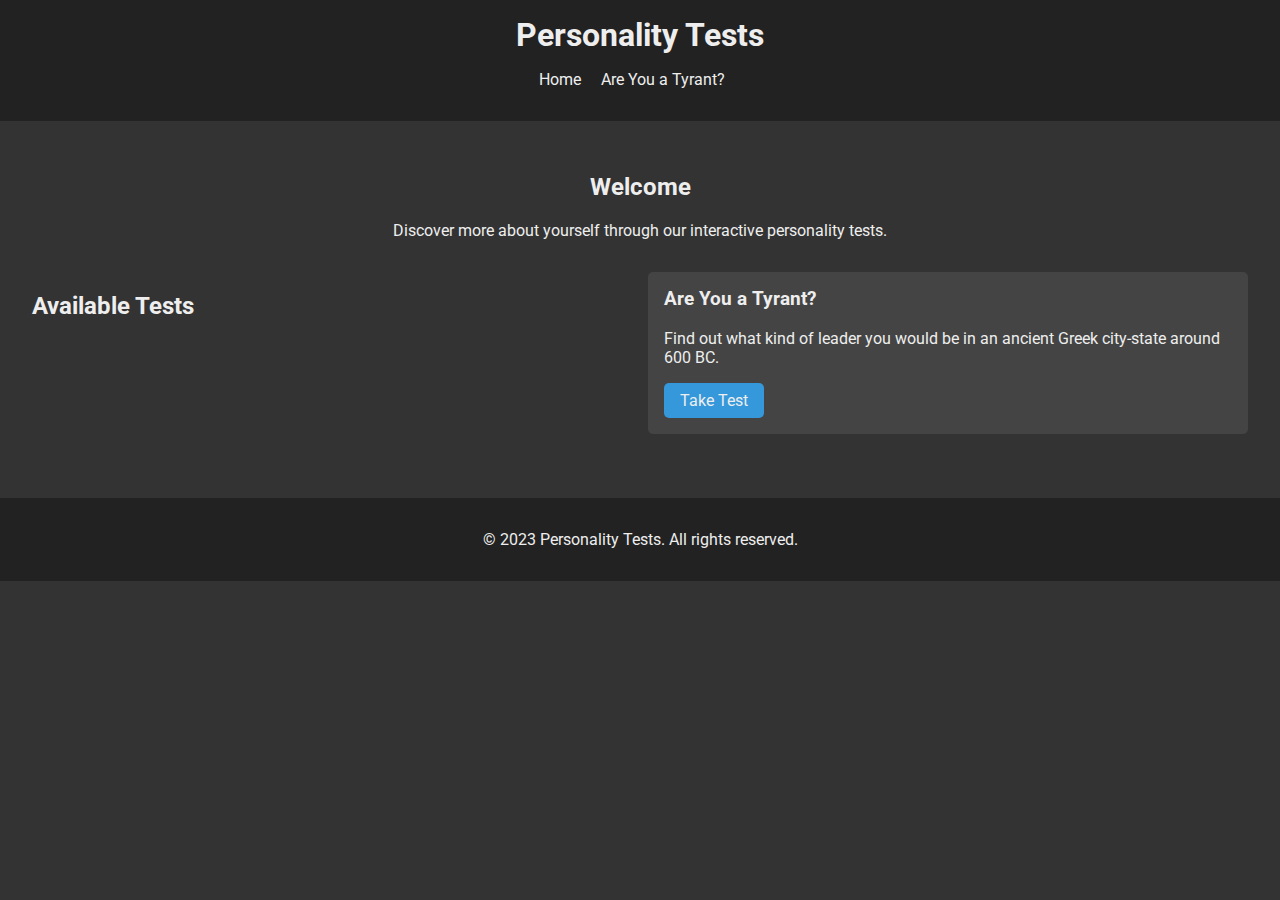
==== index.html @ e4c3a6a6 "website revamp, new questions" ====
<!DOCTYPE html>
<html lang="en">

<head>
    <meta charset="UTF-8">
    <meta name="viewport" content="width=device-width, initial-scale=1.0">
    <title>Personality Tests</title>
    <link href="https://fonts.googleapis.com/css2?family=Roboto&display=swap" rel="stylesheet">
    <link rel="stylesheet" href="style.css">
</head>

<body>
    <header>
        <h1>Personality Tests</h1>
        <nav>
            <ul>
                <li><a href="index.html">Home</a></li>
                <li><a href="test1.html">Are You a Tyrant?</a></li>
            </ul>
        </nav>
    </header>
    <main>
        <section class="welcome">
            <h2>Welcome</h2>
            <p>Discover more about yourself through our interactive personality tests.</p>
        </section>
        <section class="tests">
            <h2>Available Tests</h2>
            <div class="test-card">
                <h3>Are You a Tyrant?</h3>
                <p>Find out what kind of leader you would be in an ancient Greek city-state around 600 BC.</p>
                <a href="test1.html" class="button">Take Test</a>
            </div>
        </section>
    </main>
    <footer>
        <p>© 2023 Personality Tests. All rights reserved.</p>
    </footer>
</body>

</html>
---- style.css ----
body {
    font-family: 'Roboto', sans-serif;
    background-color: #333;
    color: #eee;
    margin: 0;
}

header {
    background-color: #222;
    padding: 1em;
    text-align: center;
}

header h1 {
    margin: 0;
}

nav ul {
    list-style: none;
    padding: 0;
}

nav ul li {
    display: inline;
    margin-right: 1em;
}

nav ul li a {
    color: #eee;
    text-decoration: none;
}

main {
    padding: 2em;
}

.welcome {
    text-align: center;
    margin-bottom: 2em;
}

.tests {
    display: grid;
    grid-template-columns: repeat(auto-fit, minmax(250px, 1fr));
    gap: 1em;
}

.test-card {
    background-color: #444;
    padding: 1em;
    border-radius: 5px;
}

.test-card h3 {
    margin-top: 0;
}

.test-card p {
    margin-bottom: 1em;
}

.button {
    display: inline-block;
    background-color: #3498db;
    color: #eee;
    padding: 0.5em 1em;
    text-decoration: none;
    border-radius: 5px;
}

.question {
    margin-bottom: 2em;
    /* Increased spacing for better readability */
}

.options {
    margin-left: 1em;
}

button {
    background-color: #3498db;
    color: #eee;
    padding: 0.5em 1em;
    border: none;
    border-radius: 5px;
    cursor: pointer;
}

footer {
    background-color: #222;
    padding: 1em;
    text-align: center;
    margin-top: 2em;
    /* Ensures footer doesn’t overlap submit button */
}

@media (max-width: 600px) {
    nav ul li {
        display: block;
        margin-bottom: 0.5em;
    }
}
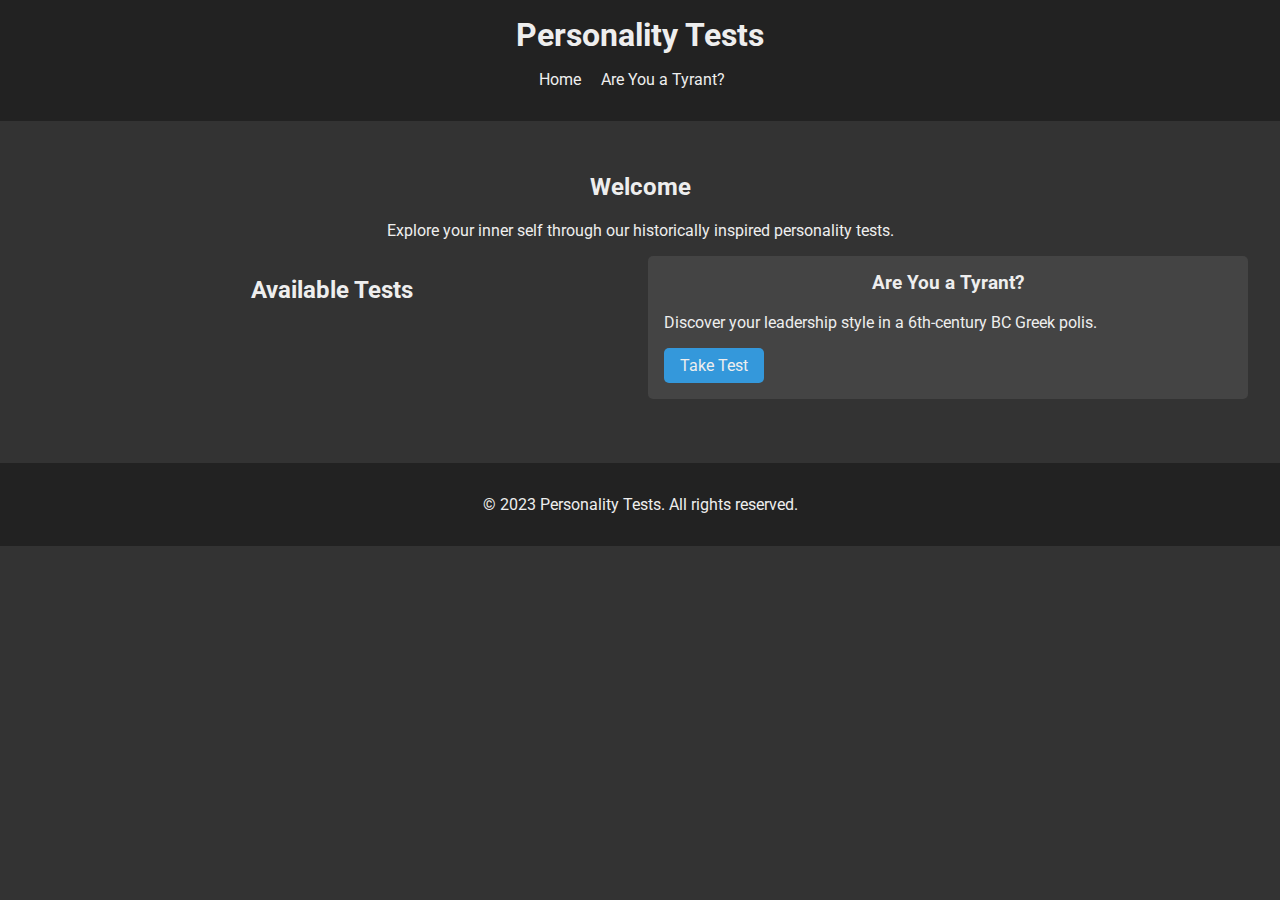
==== commit ba859b50: "question and alignment revamp" ====
--- a/index.html
+++ b/index.html
@@ -22,13 +22,13 @@
     <main>
         <section class="welcome">
             <h2>Welcome</h2>
-            <p>Discover more about yourself through our interactive personality tests.</p>
+            <p>Explore your inner self through our historically inspired personality tests.</p>
         </section>
         <section class="tests">
             <h2>Available Tests</h2>
             <div class="test-card">
                 <h3>Are You a Tyrant?</h3>
-                <p>Find out what kind of leader you would be in an ancient Greek city-state around 600 BC.</p>
+                <p>Discover your leadership style in a 6th-century BC Greek polis.</p>
                 <a href="test1.html" class="button">Take Test</a>
             </div>
         </section>
--- a/style.css
+++ b/style.css
@@ -34,9 +34,10 @@
     padding: 2em;
 }
 
-.welcome {
+.welcome,
+h2,
+h3 {
     text-align: center;
-    margin-bottom: 2em;
 }
 
 .tests {
@@ -70,7 +71,6 @@
 
 .question {
     margin-bottom: 2em;
-    /* Increased spacing for better readability */
 }
 
 .options {
@@ -91,7 +91,6 @@
     padding: 1em;
     text-align: center;
     margin-top: 2em;
-    /* Ensures footer doesn’t overlap submit button */
 }
 
 @media (max-width: 600px) {
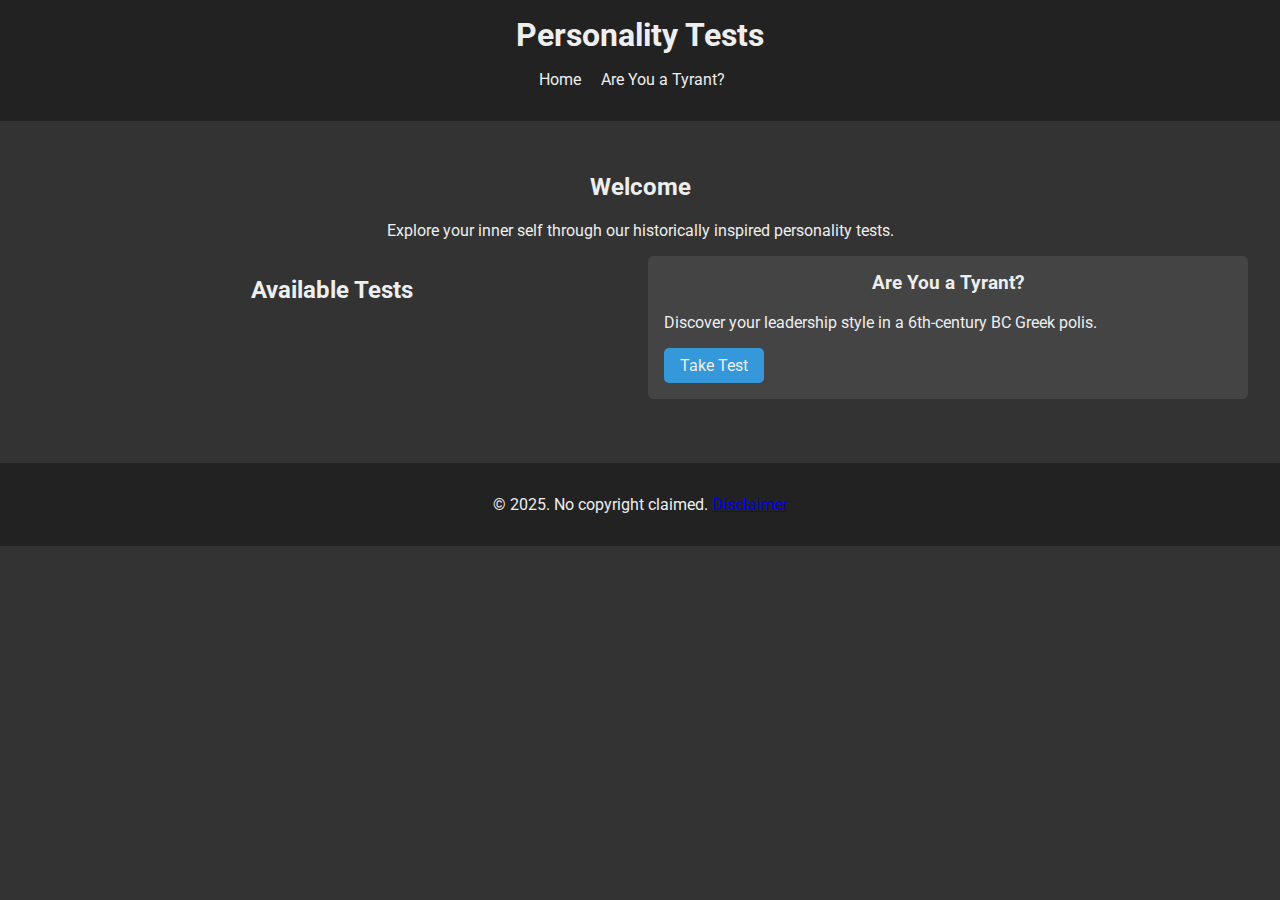
==== commit 1794feb3: "updated copyright" ====
--- a/index.html
+++ b/index.html
@@ -34,7 +34,7 @@
         </section>
     </main>
     <footer>
-        <p>© 2023 Personality Tests. All rights reserved.</p>
+        <p>© 2025. No copyright claimed. <a href="disclaimer.html">Disclaimer</a></p>
     </footer>
 </body>
 
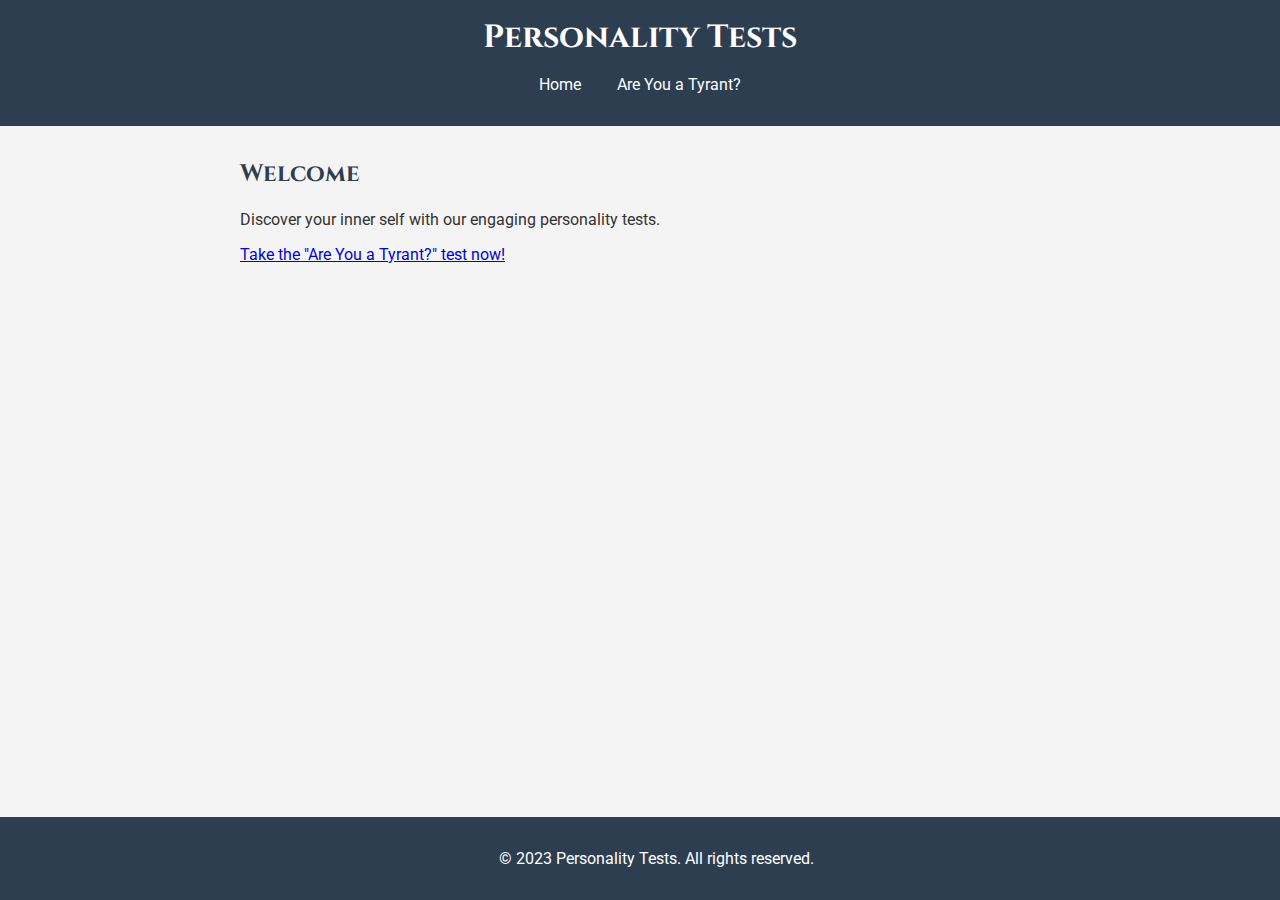
==== commit e339a598: "fixing errors" ====
--- a/index.html
+++ b/index.html
@@ -6,6 +6,7 @@
     <meta name="viewport" content="width=device-width, initial-scale=1.0">
     <title>Personality Tests</title>
     <link href="https://fonts.googleapis.com/css2?family=Roboto&display=swap" rel="stylesheet">
+    <link href="https://fonts.googleapis.com/css2?family=Cinzel&display=swap" rel="stylesheet">
     <link rel="stylesheet" href="style.css">
 </head>
 
@@ -20,21 +21,12 @@
         </nav>
     </header>
     <main>
-        <section class="welcome">
-            <h2>Welcome</h2>
-            <p>Explore your inner self through our historically inspired personality tests.</p>
-        </section>
-        <section class="tests">
-            <h2>Available Tests</h2>
-            <div class="test-card">
-                <h3>Are You a Tyrant?</h3>
-                <p>Discover your leadership style in a 6th-century BC Greek polis.</p>
-                <a href="test1.html" class="button">Take Test</a>
-            </div>
-        </section>
+        <h2>Welcome</h2>
+        <p>Discover your inner self with our engaging personality tests.</p>
+        <p><a href="test1.html">Take the "Are You a Tyrant?" test now!</a></p>
     </main>
     <footer>
-        <p>© 2025. No copyright claimed. <a href="disclaimer.html">Disclaimer</a></p>
+        <p>© 2023 Personality Tests. All rights reserved.</p>
     </footer>
 </body>
 
--- a/style.css
+++ b/style.css
@@ -1,17 +1,20 @@
 body {
     font-family: 'Roboto', sans-serif;
-    background-color: #333;
-    color: #eee;
     margin: 0;
+    padding: 0;
+    background-color: #f4f4f4;
+    color: #333;
 }
 
 header {
-    background-color: #222;
-    padding: 1em;
+    background-color: #2c3e50;
+    color: white;
+    padding: 1rem;
     text-align: center;
 }
 
 header h1 {
+    font-family: 'Cinzel', serif;
     margin: 0;
 }
 
@@ -22,80 +25,70 @@
 
 nav ul li {
     display: inline;
-    margin-right: 1em;
+    margin: 0 1rem;
 }
 
 nav ul li a {
-    color: #eee;
+    color: white;
     text-decoration: none;
 }
 
-main {
-    padding: 2em;
+nav ul li a:hover {
+    text-decoration: underline;
 }
 
-.welcome,
-h2,
-h3 {
-    text-align: center;
+main {
+    max-width: 800px;
+    margin: 2rem auto;
+    padding: 0 1rem;
 }
 
-.tests {
-    display: grid;
-    grid-template-columns: repeat(auto-fit, minmax(250px, 1fr));
-    gap: 1em;
+h2 {
+    font-family: 'Cinzel', serif;
+    color: #2c3e50;
 }
 
-.test-card {
-    background-color: #444;
-    padding: 1em;
+form {
+    background: white;
+    padding: 1rem;
     border-radius: 5px;
-}
-
-.test-card h3 {
-    margin-top: 0;
-}
-
-.test-card p {
-    margin-bottom: 1em;
-}
-
-.button {
-    display: inline-block;
-    background-color: #3498db;
-    color: #eee;
-    padding: 0.5em 1em;
-    text-decoration: none;
-    border-radius: 5px;
+    box-shadow: 0 0 10px rgba(0, 0, 0, 0.1);
+    margin-bottom: 1rem;
 }
 
 .question {
-    margin-bottom: 2em;
+    margin-bottom: 1rem;
 }
 
-.options {
-    margin-left: 1em;
+.options label {
+    display: block;
+    margin: 0.5rem 0;
 }
 
 button {
-    background-color: #3498db;
-    color: #eee;
-    padding: 0.5em 1em;
+    background-color: #2c3e50;
+    color: white;
+    padding: 0.5rem 1rem;
     border: none;
     border-radius: 5px;
     cursor: pointer;
 }
 
-footer {
-    background-color: #222;
-    padding: 1em;
-    text-align: center;
-    margin-top: 2em;
+button:hover {
+    background-color: #34495e;
 }
 
-@media (max-width: 600px) {
-    nav ul li {
-        display: block;
-        margin-bottom: 0.5em;
-    }
+footer {
+    text-align: center;
+    padding: 1rem;
+    background-color: #2c3e50;
+    color: white;
+    position: fixed;
+    bottom: 0;
+    width: 100%;
+}
+
+#results h2 {
+    font-family: 'Cinzel', serif;
+    color: #e74c3c;
 }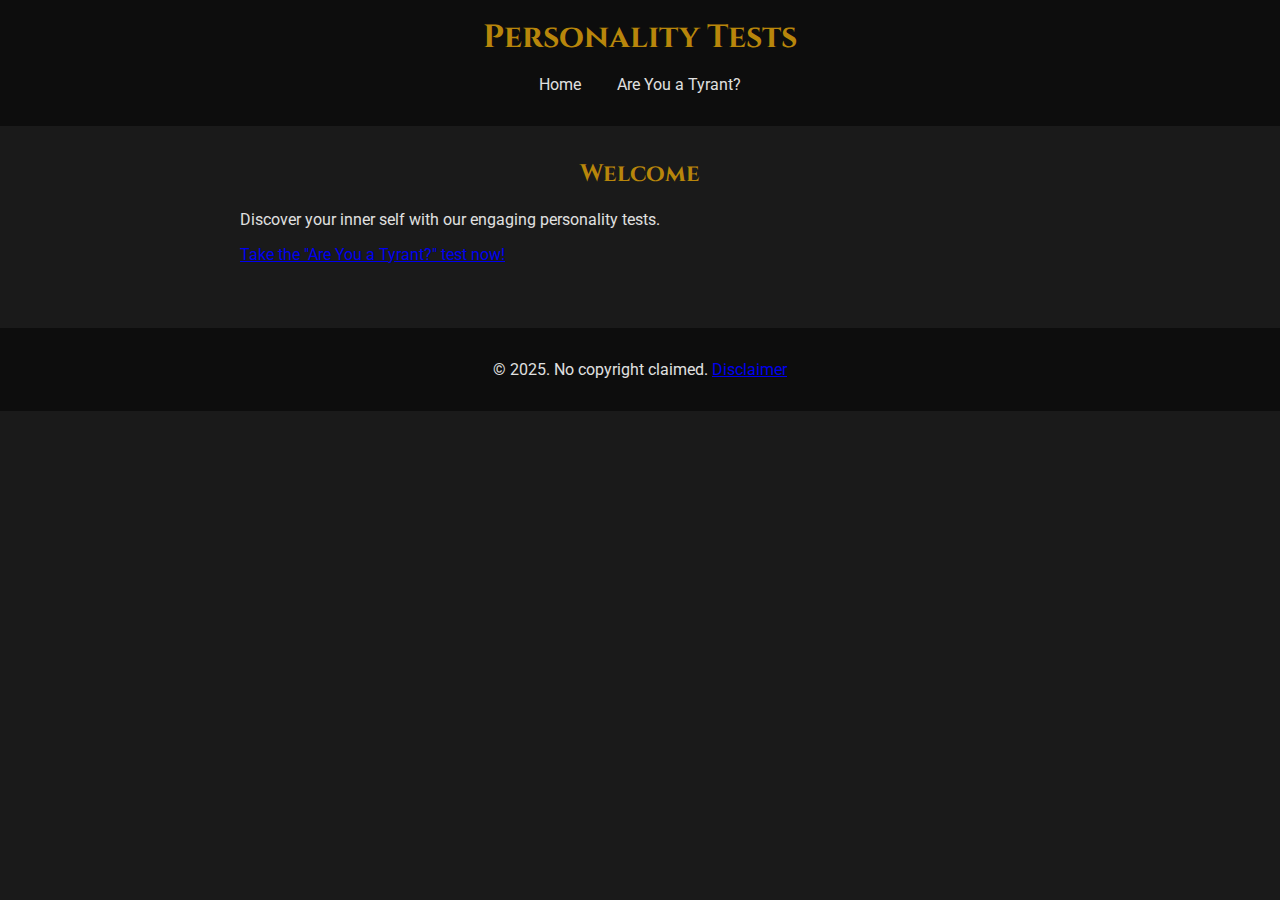
==== commit e93d96a2: "updated footer" ====
--- a/index.html
+++ b/index.html
@@ -26,7 +26,7 @@
         <p><a href="test1.html">Take the "Are You a Tyrant?" test now!</a></p>
     </main>
     <footer>
-        <p>© 2023 Personality Tests. All rights reserved.</p>
+        <p>© 2025. No copyright claimed. <a href="disclaimer.html">Disclaimer</a></p>
     </footer>
 </body>
 
--- a/style.css
+++ b/style.css
@@ -1,14 +1,19 @@
+/* Global Styles */
 body {
     font-family: 'Roboto', sans-serif;
     margin: 0;
     padding: 0;
-    background-color: #f4f4f4;
-    color: #333;
+    background-color: #1a1a1a;
+    /* Dark gray background */
+    color: #e0e0e0;
+    /* Light gray text */
 }
 
-header {
-    background-color: #2c3e50;
-    color: white;
+/* Header and Footer */
+header,
+footer {
+    background-color: #0d0d0d;
+    /* Darker gray */
     padding: 1rem;
     text-align: center;
 }
@@ -16,6 +21,8 @@
 header h1 {
     font-family: 'Cinzel', serif;
     margin: 0;
+    color: #b8860b;
+    /* Muted gold for Greek theme */
 }
 
 nav ul {
@@ -29,30 +36,42 @@
 }
 
 nav ul li a {
-    color: white;
+    color: #e0e0e0;
     text-decoration: none;
 }
 
 nav ul li a:hover {
-    text-decoration: underline;
+    color: #b8860b;
+    /* Gold on hover */
 }
 
+/* Main Content */
 main {
     max-width: 800px;
-    margin: 2rem auto;
+    margin: 2rem auto 4rem auto;
+    /* Added bottom margin to prevent footer overlap */
     padding: 0 1rem;
 }
 
 h2 {
     font-family: 'Cinzel', serif;
-    color: #2c3e50;
+    color: #b8860b;
+    /* Gold for headers */
+    text-align: center;
 }
 
+h3 {
+    font-family: 'Cinzel', serif;
+    color: #b8860b;
+}
+
+/* Test Page Forms */
 form {
-    background: white;
+    background: #2f2f2f;
+    /* Medium gray for forms */
     padding: 1rem;
     border-radius: 5px;
-    box-shadow: 0 0 10px rgba(0, 0, 0, 0.1);
+    box-shadow: 0 0 10px rgba(0, 0, 0, 0.5);
     margin-bottom: 1rem;
 }
 
@@ -65,30 +84,53 @@
     margin: 0.5rem 0;
 }
 
+/* Buttons */
 button {
     background-color: #2c3e50;
-    color: white;
+    /* Deep blue */
+    color: #e0e0e0;
     padding: 0.5rem 1rem;
-    border: none;
+    border: 2px solid #b8860b;
+    /* Gold border for Greek theme */
     border-radius: 5px;
     cursor: pointer;
+    transition: background-color 0.3s, color 0.3s;
 }
 
 button:hover {
-    background-color: #34495e;
+    background-color: #b8860b;
+    /* Gold on hover */
+    color: #1a1a1a;
+    /* Dark text for contrast */
 }
 
-footer {
+/* Results Display */
+#results {
     text-align: center;
     padding: 1rem;
-    background-color: #2c3e50;
-    color: white;
-    position: fixed;
-    bottom: 0;
-    width: 100%;
+    border: 1px solid #b8860b;
+    /* Gold border for Greek tablet effect */
+    background-color: #2f2f2f;
+    border-radius: 5px;
 }
 
 #results h2 {
     font-family: 'Cinzel', serif;
-    color: #e74c3c;
+    color: #b8860b;
+    /* Gold title */
+    font-size: 28px;
+    margin-bottom: 1rem;
+}
+
+#results p {
+    font-size: 16px;
+    line-height: 1.5;
+}
+
+/* Responsive Design */
+@media (max-width: 600px) {
+    nav ul li {
+        display: block;
+        margin: 0.5rem 0;
+    }
 }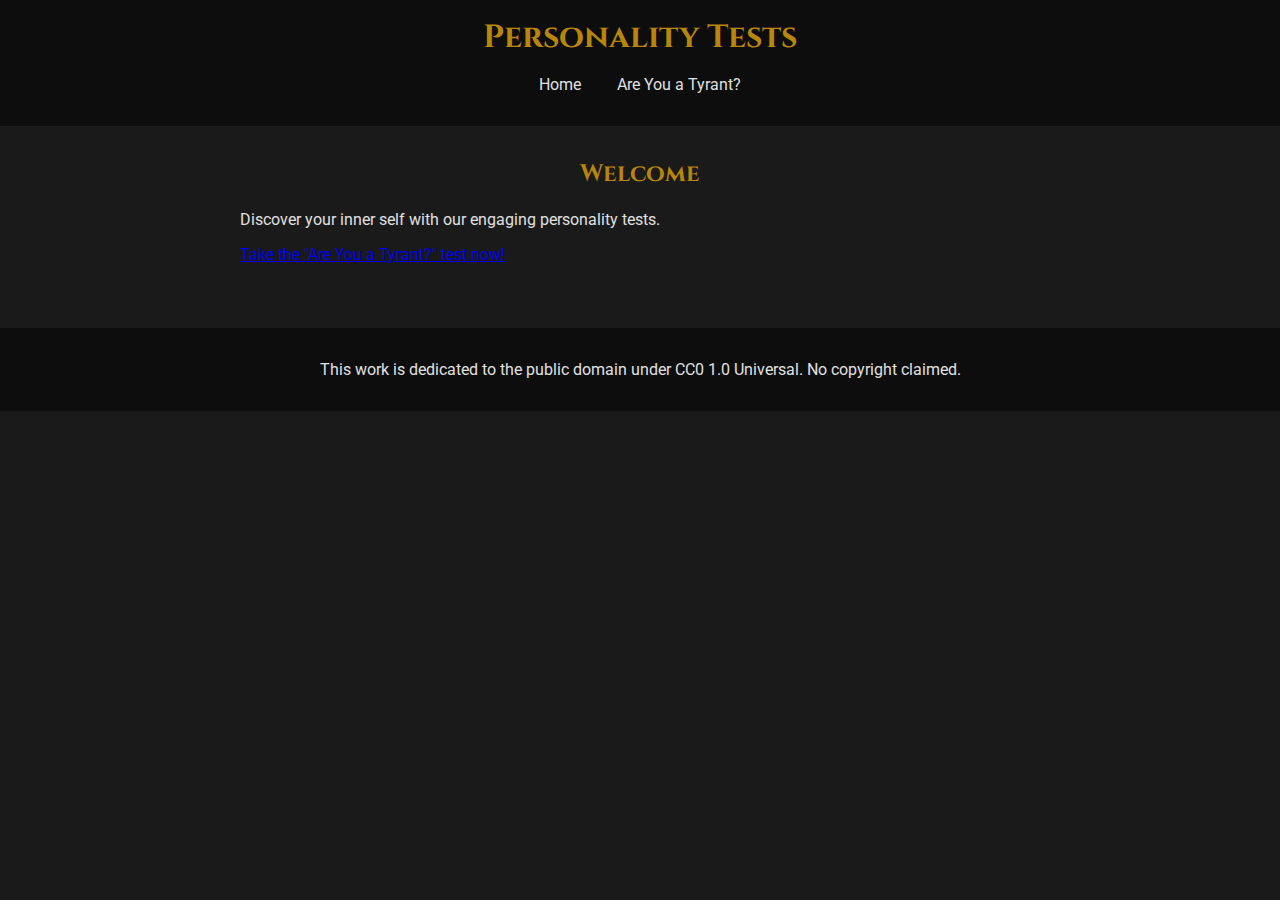
==== commit 778b9f34: "updated footers for copyright" ====
--- a/index.html
+++ b/index.html
@@ -26,7 +26,7 @@
         <p><a href="test1.html">Take the "Are You a Tyrant?" test now!</a></p>
     </main>
     <footer>
-        <p>© 2025. No copyright claimed. <a href="disclaimer.html">Disclaimer</a></p>
+        <p>This work is dedicated to the public domain under CC0 1.0 Universal. No copyright claimed.</p>
     </footer>
 </body>
 
